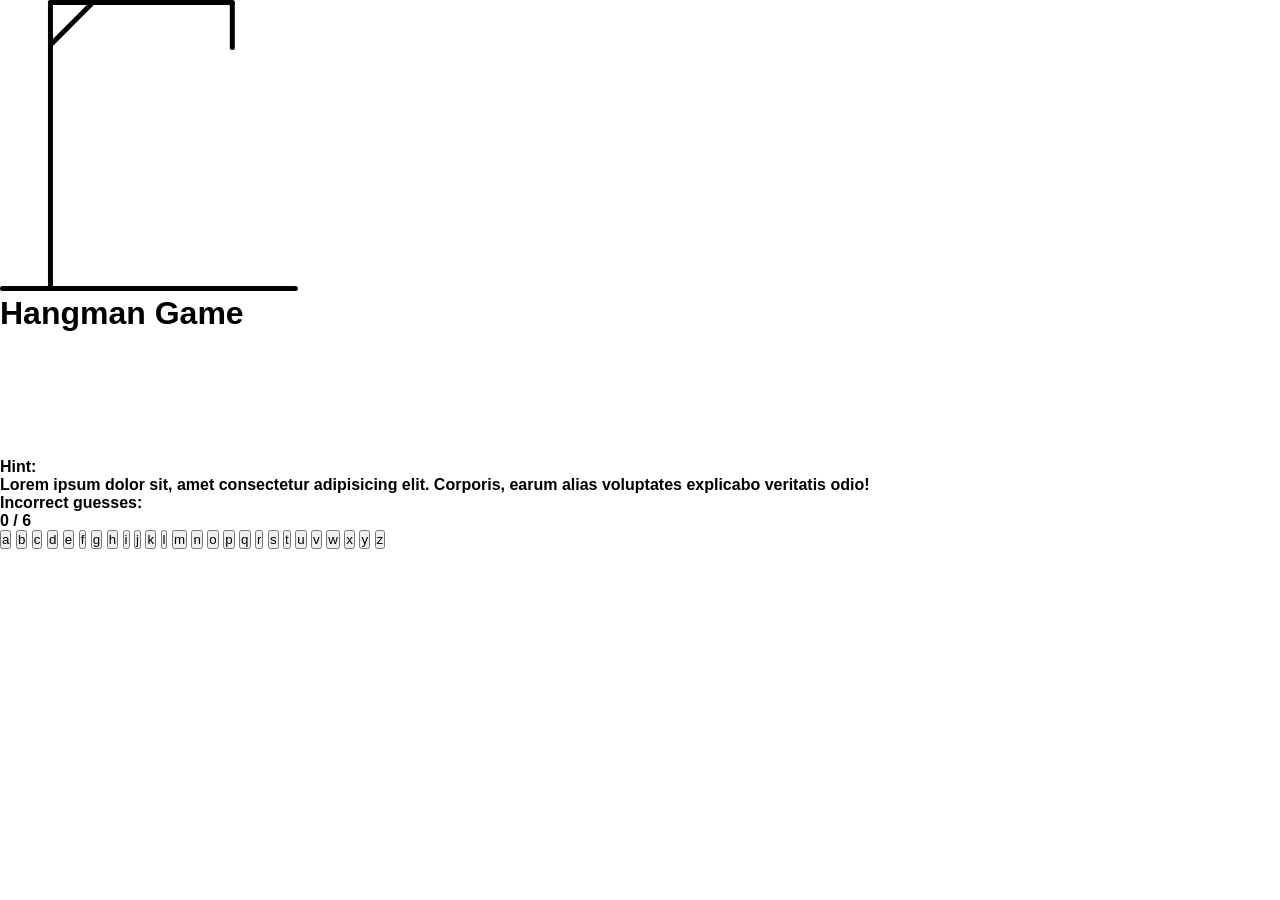
==== HangmanGame/index.html @ b123b5ff "HangMan game" ====
<!DOCTYPE html>
<html lang="en">
    <head>
        <meta charset="UTF-8">
        <meta name="viewport" content="width=device-width, initial-scale=1.0">
        <title>Hangman Game</title>
        <!-- linking css  -->
        <link rel="stylesheet" href="style.css">
    </head>
    <body>
        <div class="container">
            <!-- hangman character box  -->
            <div class="hangman-box">
                <img src="images/hangman-0.svg" alt="hangman-img">
                <h1>Hangman Game</h1>
            </div>

            <!-- Word game box  -->
            <ul class="game-box">
                <ul class="word-display">
                    <li class="letter"></li>
                    <li class="letter"></li>
                    <li class="letter"></li>
                    <li class="letter"></li>
                    <li class="letter"></li>
                    <li class="letter"></li>
                    <li class="letter"></li>

                </ul>

                <!-- Text for hint  -->
                <h4 class="hint-text">
                    Hint: <br>Lorem ipsum dolor sit, amet consectetur
                    adipisicing elit. Corporis, earum alias voluptates explicabo
                    veritatis odio! </h4>

                <!-- Msg fro the guesses incorrect words  -->
                <h4 class="guesses-text">
                    Incorrect guesses:
                    <br>0 / 6
                </h4>

                <!-- Keyboard with Alphabet letters -->
                <div class="keyboard">
                    <button>a</button> <button>b</button> <button>c</button>
                    <button>d</button> <button>e</button> <button>f</button>
                    <button>g</button> <button>h</button> <button>i</button>
                    <button>j</button> <button>k</button> <button>l</button>
                    <button>m</button> <button>n</button> <button>o</button>
                    <button>p</button> <button>q</button> <button>r</button>
                    <button>s</button> <button>t</button> <button>u</button>
                    <button>v</button> <button>w</button> <button>x</button>
                    <button>y</button> <button>z</button>
                </div>
                
            </div>

        </div>

        <!-- Linking JavaScript File  -->
        <script src="script.js"></script>
    </body>
</html>
---- HangmanGame/style.css ----
/* Importing Google font  */


* {
    margin: 0;
    padding: 0;
    box-sizing: border-box;
    font-family: sans-serif;
}
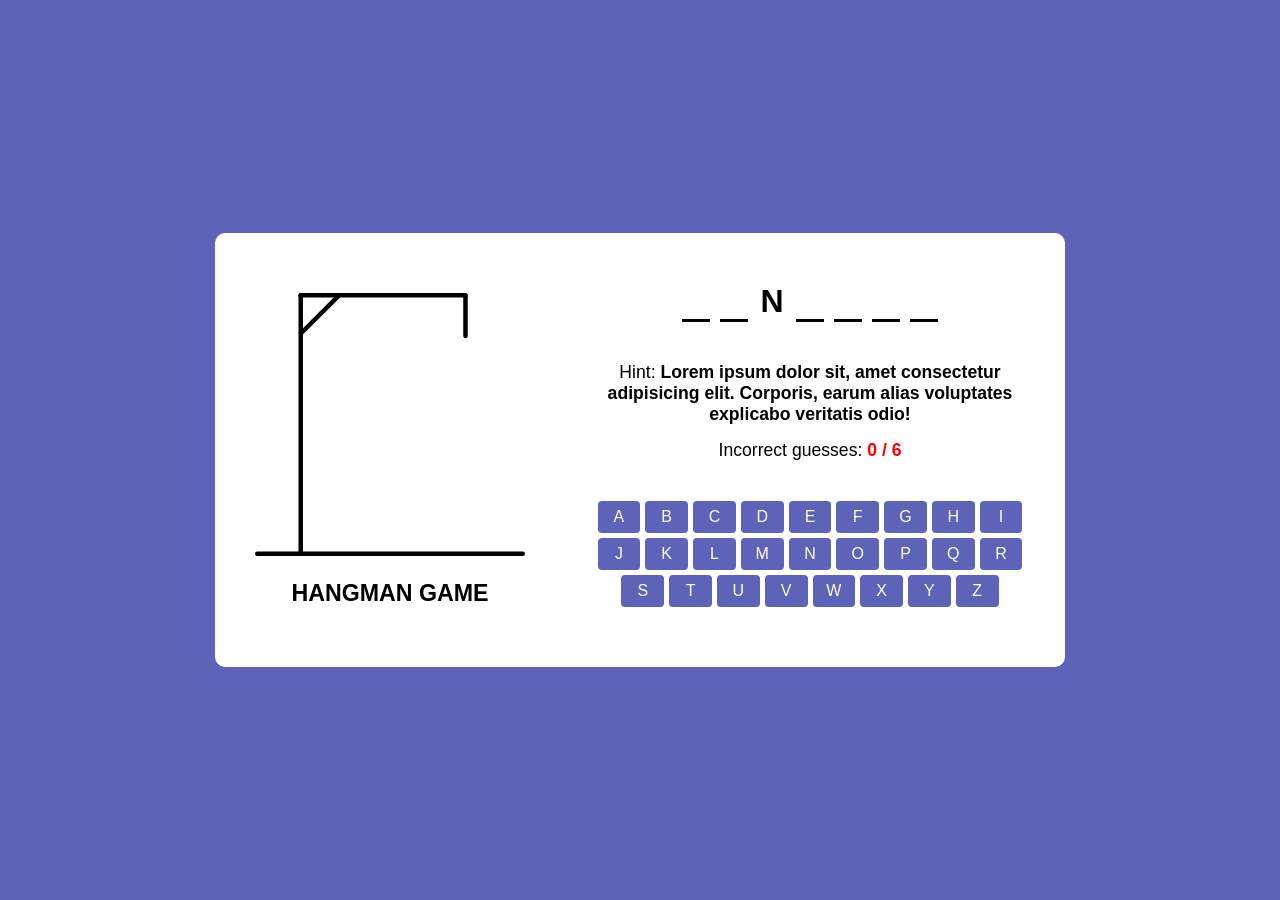
==== commit f0aababc: "fiexed error" ====
--- a/HangmanGame/index.html
+++ b/HangmanGame/index.html
@@ -20,7 +20,7 @@
                 <ul class="word-display">
                     <li class="letter"></li>
                     <li class="letter"></li>
-                    <li class="letter"></li>
+                    <li class="letter guessed">N</li>
                     <li class="letter"></li>
                     <li class="letter"></li>
                     <li class="letter"></li>
@@ -30,14 +30,15 @@
 
                 <!-- Text for hint  -->
                 <h4 class="hint-text">
-                    Hint: <br>Lorem ipsum dolor sit, amet consectetur
-                    adipisicing elit. Corporis, earum alias voluptates explicabo
-                    veritatis odio! </h4>
+                    Hint: <b>Lorem ipsum dolor sit, amet consectetur
+                        adipisicing elit. Corporis, earum alias voluptates
+                        explicabo
+                        veritatis odio!</b> </h4>
 
                 <!-- Msg fro the guesses incorrect words  -->
                 <h4 class="guesses-text">
                     Incorrect guesses:
-                    <br>0 / 6
+                    <b>0 / 6</b>
                 </h4>
 
                 <!-- Keyboard with Alphabet letters -->
@@ -52,7 +53,7 @@
                     <button>v</button> <button>w</button> <button>x</button>
                     <button>y</button> <button>z</button>
                 </div>
-                
+
             </div>
 
         </div>
--- a/HangmanGame/style.css
+++ b/HangmanGame/style.css
@@ -1,9 +1,101 @@
-/* Importing Google font  */
-
-
 * {
     margin: 0;
     padding: 0;
     box-sizing: border-box;
     font-family: sans-serif;
+}
+
+body {
+    display: flex;
+    justify-content: center;
+    align-items: center;
+    background: #5e63ba;
+    min-height: 100vh;
+}
+
+.container {
+    width: 850px;
+    background: #fff;
+    display: flex;
+    align-items: flex-end;
+    gap: 70px;
+    padding: 60px 40px;
+    border-radius: 10px;
+}
+
+.hangman-box img {
+    max-width: 270px;
+}
+
+.hangman-box h1 {
+    font-size: 1.45rem;
+    margin-top: 20px;
+    text-align: center;
+    text-transform: uppercase;
+}
+
+.word-display {
+    display: flex;
+    align-items: center;
+    justify-content: center;
+    list-style: none;
+    gap: 10px;
+}
+
+.word-display .letter {
+    width: 28px;
+    font-size: 2rem;
+    font-weight: 600;
+    text-align: center;
+    text-transform: uppercase;
+    border-bottom: 3px solid #000;
+    margin-bottom: 40px;
+}
+
+.word-display .letter.guessed {
+    border-color: transparent;
+    margin: -40px 0 35px;
+}
+
+.game-box h4 {
+    text-align: center;
+    font-size: 1.1rem;
+    font-weight: 500;
+    margin-bottom: 15px;
+}
+
+.game-box h4 b {
+    font-weight: 600;
+
+}
+
+.game-box .guesses-text b {
+    color: #ff0000;
+}
+
+.game-box .keyboard {
+    display: flex;
+    gap: 5px;
+    margin-top: 40px;
+    flex-wrap: wrap;
+    justify-content: center;
+
+}
+
+.keyboard button {
+    color: #fff;
+    font-size: 1rem;
+    font-weight: 500;
+    cursor: pointer;
+    outline: none;
+    border-radius: 4px;
+    padding: 7px;
+    border: none;
+    background: #5e63ba;
+    text-transform: uppercase;
+    width: calc(100% / 9 - 5px);
+}
+
+.keyboard button:hover{
+    background:#8286c9 ;
 }
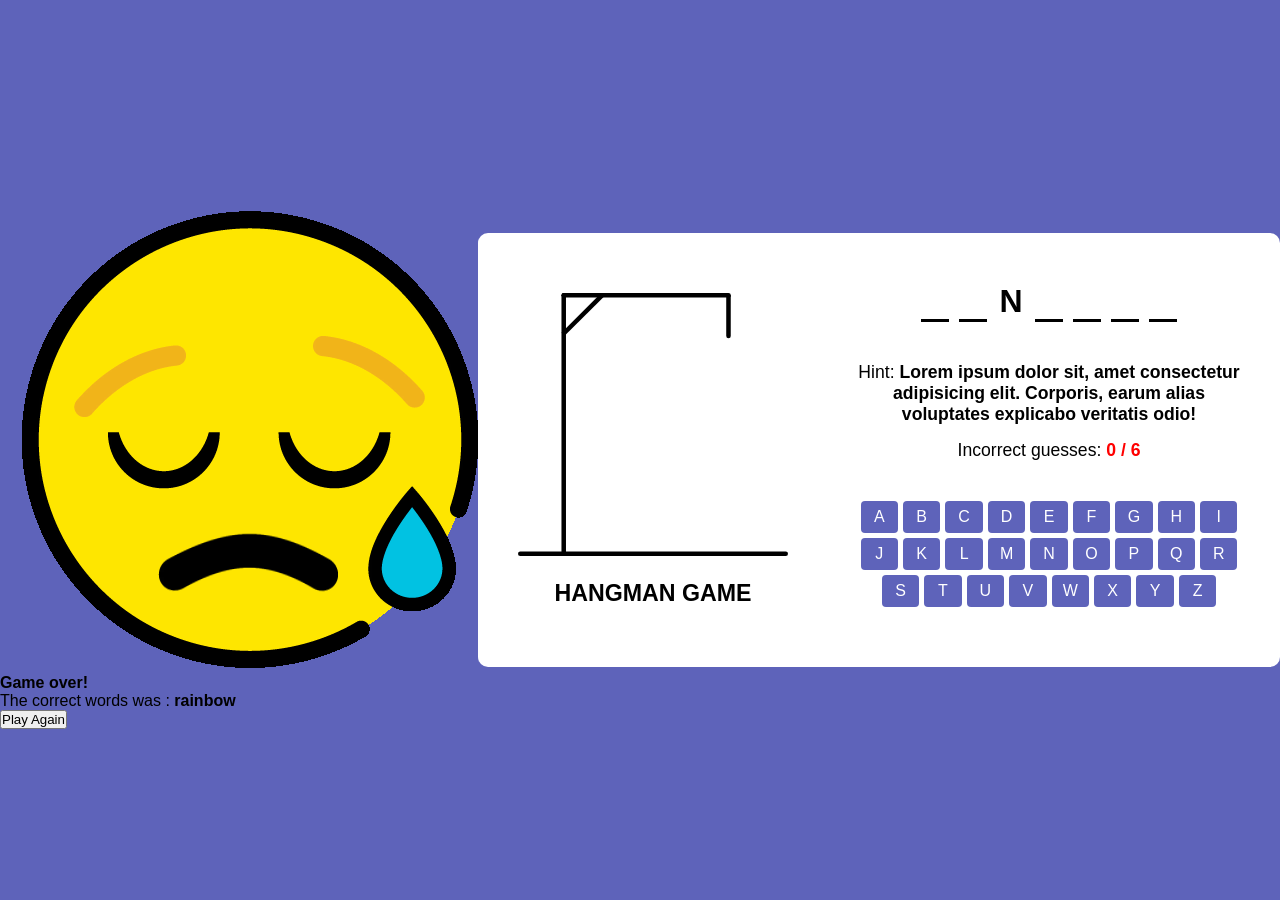
==== commit 53a9fb18: "added game over model gif & reply option" ====
--- a/HangmanGame/index.html
+++ b/HangmanGame/index.html
@@ -8,6 +8,14 @@
         <link rel="stylesheet" href="style.css">
     </head>
     <body>
+        <div class="game-modal">
+            <div class="gcontainer">
+                <img src="images/lost.gif" alt="gif">
+                <h4>Game over!</h4>
+                <p>The correct words was : <b>rainbow </b></p>
+                <button class="play-again">Play Again</button>
+            </div>
+        </div>
         <div class="container">
             <!-- hangman character box  -->
             <div class="hangman-box">
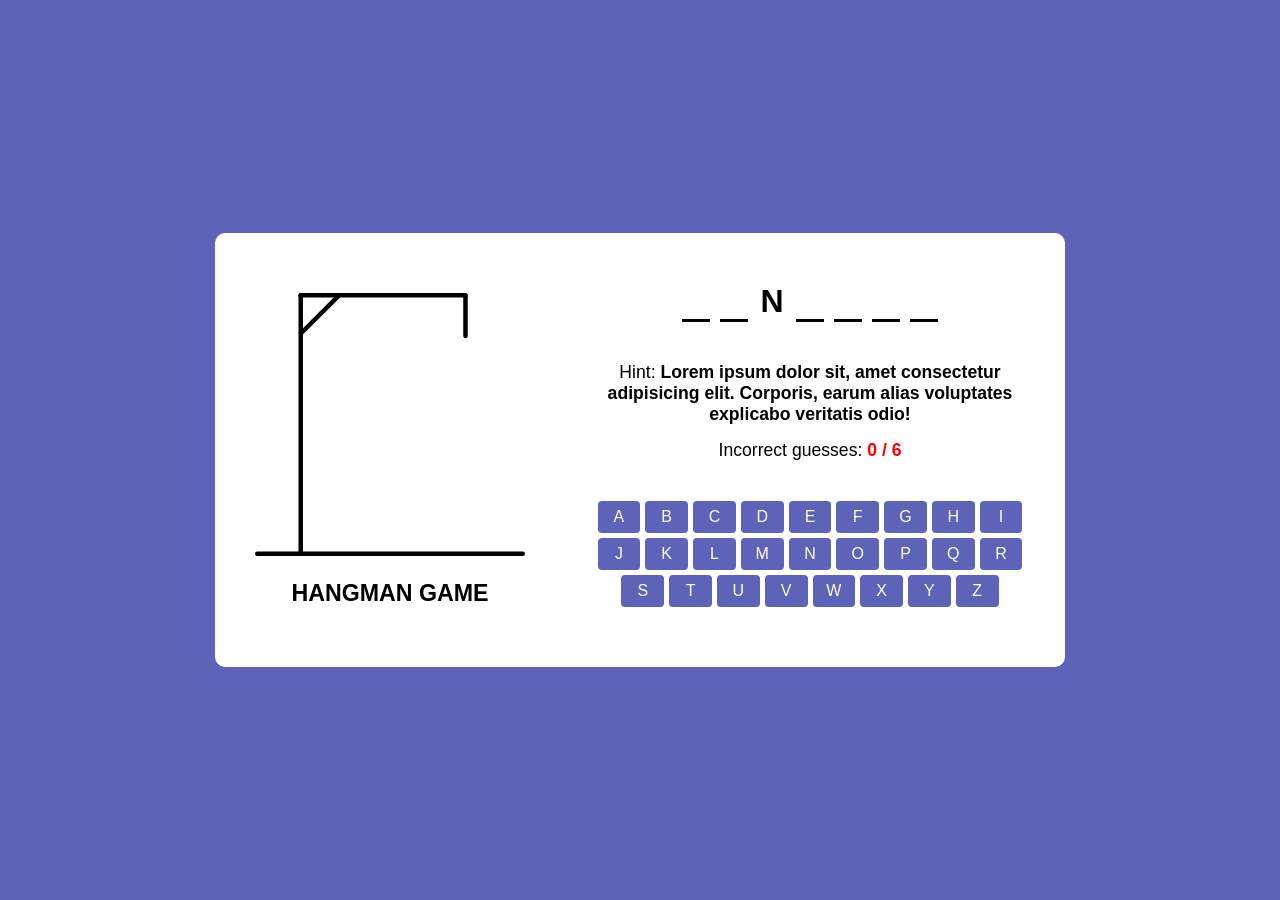
==== commit 5f846384: "fixed specling mistake" ====
--- a/HangmanGame/index.html
+++ b/HangmanGame/index.html
@@ -12,7 +12,7 @@
             <div class="gcontainer">
                 <img src="images/lost.gif" alt="gif">
                 <h4>Game over!</h4>
-                <p>The correct words was : <b>rainbow </b></p>
+                <p>The correct word is: <b>rainbow</b></p>
                 <button class="play-again">Play Again</button>
             </div>
         </div>
--- a/HangmanGame/style.css
+++ b/HangmanGame/style.css
@@ -1,3 +1,4 @@
+/* Reset default spacing */
 * {
     margin: 0;
     padding: 0;
@@ -5,14 +6,17 @@
     font-family: sans-serif;
 }
 
+/* Center whole game on screen */
 body {
     display: flex;
     justify-content: center;
     align-items: center;
+    padding: 0 10px;
     background: #5e63ba;
     min-height: 100vh;
 }
 
+/* Main container */
 .container {
     width: 850px;
     background: #fff;
@@ -23,10 +27,12 @@
     border-radius: 10px;
 }
 
+/* Hangman image */
 .hangman-box img {
     max-width: 270px;
 }
 
+/* Game title */
 .hangman-box h1 {
     font-size: 1.45rem;
     margin-top: 20px;
@@ -34,6 +40,7 @@
     text-transform: uppercase;
 }
 
+/* Word display (letters) */
 .word-display {
     display: flex;
     align-items: center;
@@ -42,6 +49,7 @@
     gap: 10px;
 }
 
+/* Each letter box */
 .word-display .letter {
     width: 28px;
     font-size: 2rem;
@@ -52,6 +60,7 @@
     margin-bottom: 40px;
 }
 
+/* When letter is guessed */
 .word-display .letter.guessed {
     border-color: transparent;
     margin: -40px 0 35px;
@@ -73,6 +82,7 @@
     color: #ff0000;
 }
 
+/* Keyboard layout */
 .game-box .keyboard {
     display: flex;
     gap: 5px;
@@ -82,7 +92,8 @@
 
 }
 
-.keyboard button {
+/* Buttons styling */
+:where(.game-modal, .keyboard) button {
     color: #fff;
     font-size: 1rem;
     font-weight: 500;
@@ -93,9 +104,79 @@
     border: none;
     background: #5e63ba;
     text-transform: uppercase;
+}
+
+.keyboard button {
+    padding: 7px;
     width: calc(100% / 9 - 5px);
 }
 
-.keyboard button:hover{
-    background:#8286c9 ;
+:where(.game-modal, .keyboard) button:hover {
+    background: #8286c9;
+}
+
+/* Modal (Game Over screen) */
+.game-modal {
+    display: none;
+    align-items: center;
+    justify-content: center;
+    position: fixed;
+    left: 0;
+    top: 0;
+    width: 100%;
+    height: 100%;
+    background: rgb(0, 0, 0, 0.6);
+}
+
+.game-modal .gcontainer {
+    background: #fff;
+    max-width: 420px;
+    width: 100%;
+    text-align: center;
+    border-radius: 10px;
+    padding: 30px;
+}
+
+.game-modal img {
+    max-width: 130px;
+}
+
+.game-modal h4 {
+    font-size: 1.5rem;
+}
+
+.game-modal p {
+    font-size: 1.5rem;
+    margin: 15px 0 30px;
+    font-weight: 500;
+}
+
+.game-modal p b {
+    color: #5e63ba;
+    font-weight: 600;
+}
+
+.game-modal button {
+    padding: 12px 23px;
+}
+
+/* making responsive   */
+@media (max-width:720px) {
+    .container {
+        flex-direction: column;
+        padding: 30px 15px;
+        align-items: center;
+    }
+
+    .hangman-box img {
+        max-width: 200px;
+    }
+
+    .hangman-box h1 {
+        display: none;
+    }
+
+    .keyboard button {
+        width: calc(100% / 7 - 5px);
+    }
 }
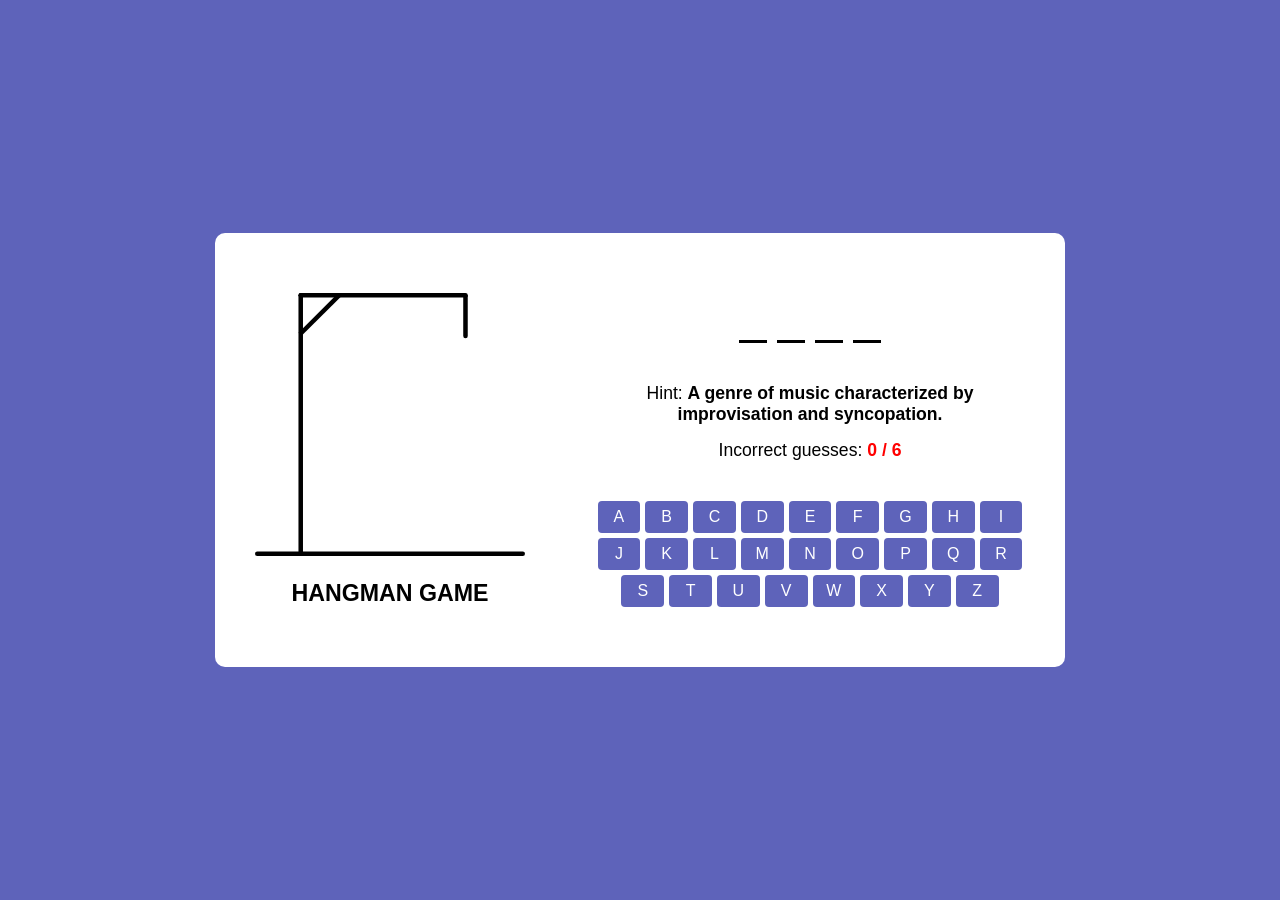
==== commit f418bfe4: "add word" ====
--- a/HangmanGame/index.html
+++ b/HangmanGame/index.html
@@ -26,14 +26,6 @@
             <!-- Word game box  -->
             <ul class="game-box">
                 <ul class="word-display">
-                    <li class="letter"></li>
-                    <li class="letter"></li>
-                    <li class="letter guessed">N</li>
-                    <li class="letter"></li>
-                    <li class="letter"></li>
-                    <li class="letter"></li>
-                    <li class="letter"></li>
-
                 </ul>
 
                 <!-- Text for hint  -->
@@ -51,15 +43,6 @@
 
                 <!-- Keyboard with Alphabet letters -->
                 <div class="keyboard">
-                    <button>a</button> <button>b</button> <button>c</button>
-                    <button>d</button> <button>e</button> <button>f</button>
-                    <button>g</button> <button>h</button> <button>i</button>
-                    <button>j</button> <button>k</button> <button>l</button>
-                    <button>m</button> <button>n</button> <button>o</button>
-                    <button>p</button> <button>q</button> <button>r</button>
-                    <button>s</button> <button>t</button> <button>u</button>
-                    <button>v</button> <button>w</button> <button>x</button>
-                    <button>y</button> <button>z</button>
                 </div>
 
             </div>
@@ -67,6 +50,8 @@
         </div>
 
         <!-- Linking JavaScript File  -->
-        <script src="script.js"></script>
+        <script src="scripts/word-list.js"></script>
+        <script src="scripts/script.js"></script>
+
     </body>
 </html>
